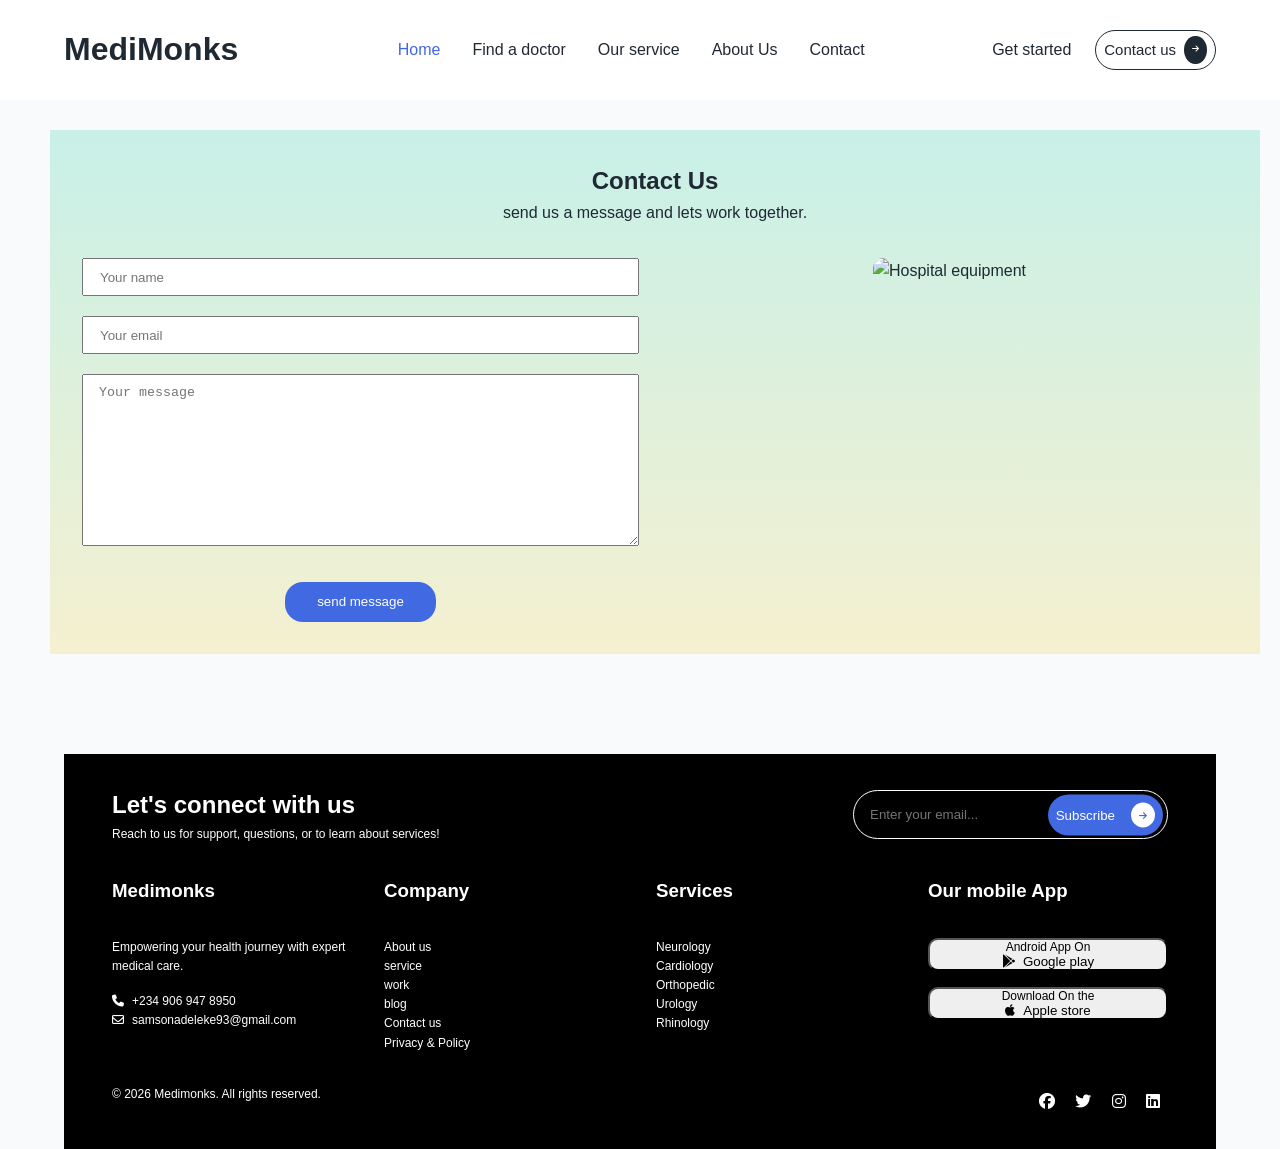
==== contact.html @ 5225ac81 "Initial commit: MediMonks website" ====
<!DOCTYPE html>
<html lang="en">
<head>
    <meta charset="UTF-8">
    <meta name="viewport" content="width=device-width, initial-scale=1.0">
    <title>Document</title>
    <link rel="stylesheet" href="styles.css" />
    <link
    rel="stylesheet"
    href="https://cdnjs.cloudflare.com/ajax/libs/font-awesome/6.5.0/css/all.min.css"
  />
  <link
      rel="stylesheet"d
      href="https://cdnjs.cloudflare.com/ajax/libs/flag-icon-css/6.6.6/css/flag-icons.min.css"
    />
</head>
<body>
      <!-- HEADER SECTION -->

      <header class="header">
        <div class="nav container">
          
            <h1 class="brand-logo">MediMonks</h1>
            <button class="menuBtn" id="menuBtn">☰</button>
  
              <nav class="mobile-menu" id="mobile-menu">
                <ul class="nav-menu" id="nav-menu">
    
                  <li><a class="colored-nav" href="index.html#hero">Home</a></li>
                  <li><a href="#feature">Find a doctor</a></li>
                  <li><a href="#service">Our service</a></li>
                  <li><a href="#testimonial">About Us</a></li>
                  <li><a href="#testimonial">Contact</a></li>
                </ul>
              </nav>
            
      
              <div class="nav-link" id="nav-link">
                <a href="signup.html">Get started</a>
                <a href="contact.html" class="btn-primary">
                   Contact us
                   <span class="arrow-primary">
                     <i class="fa-solid fa-arrow-right"></i>
                   </span>
                 </a>
              </div>
         
        </div>
      </header>

      <!-- CONTACT SECTION -->

    <main class="contact">
      <div class="contact-wrapper">

        <h2>Contact Us</h2>
        <p>send us a message and lets work together.</p>
  
          <div class="contact-container">
            <div class="form-wrapper">
              
              <form action="mailto:samsonadeleke93@gmail.com" method="post" enctype="text/plain" class="contact-form">
                  <input type="name" placeholder="Your name">
                  <input type="email" placeholder="Your email"> 
                  <textarea name="message" id="" cols="30" rows="10" placeholder="Your message"></textarea>
                  <button type="submit" class="btn-secondary">send message</button>
              </form>
  
            </div>
            <div class="contact-image">
                <img src="https://images.unsplash.com/photo-1538108149393-fbbd81895907" alt="Hospital equipment">
            </div>
        
             
          </div>

      </div>

     
    </main>

    <!-- FOOTER SECTION  -->

    <section class="footer" id="footer">
        <div class="footer-container">
      
            <div class="footer-row1">
  
              <div class="footer-text">
                <h1>Let's connect with us</h1>
                <p>
                  Reach to us for support, questions, or to learn about services!
                </p>
              </div>
  
              <form class="footer-subscribe">
  
                <input type="email" placeholder="Enter your email..." /> 
                <button class="footer-btn" type="button">
                  Subscribe
                  <span class="arrow-secondary">
                   <i class="fa-solid fa-arrow-right"></i>
                  </span>
               </button>
              </form> 
            </div>
  
            <div class="second-container">
              <div class="footer-column">
                <div>
                  <h3>Medimonks</h3>
                  <p class="second-footer-text">Empowering your health journey with expert medical care.</p>
                </div>
                <div class="contact-info">
                     <p><i class="fa-solid fa-phone call-side footer-icon"></i>+234 906 947 8950</p>
                     <p><i class="fa-regular fa-envelope footer-icon"></i>samsonadeleke93@gmail.com</p>
                 </div>
               </div>
  
               <div class="footer-column">
  
                 <div>
                   <h3>Company</h3>
                   <p>About us</p>
                   <p>service</p>
                   <p>work</p>
                   <p>blog</p>
                   <p>Contact us</p>
                   <p>Privacy & Policy</p>
                 </div>
                 
               </div>
  
                <div class="footer-column">
  
                   <div>
                     <h3>Services</h3>
                     <p>Neurology</p>
                     <p>Cardiology</p>
                     <p>Orthopedic</p>
                     <p>Urology</p>
                     <p>Rhinology</p>
                   </div>
  
               </div>
  
              <div class="footer-column">
  
                   <div>
                     <h3>Our mobile App</h3>
                   </div>
                   <div>
                      <div class="App-btn">
  
                       <button type="button" class="mobile-btn">
                         <p>Android App On</p>
                         <i class="fa-brands fa-google-play footer-icon"></i>Google play
                       </button>
                       <button type="button" class="mobile-btn">
                          <p>Download On the</p>
                          <i class="fa-brands fa-apple footer-icon"></i>Apple store
                       </button>
  
                      </div>
                  
                    </div>
              </div>
             
            </div>
            <div class="last-column">
              <div>
                <p> &copy; 2026 Medimonks. All rights reserved.</p>
              </div>
              <div>
                <i class="fa-brands fa-facebook contact-icon"></i>
                <i class="fa-brands fa-twitter contact-icon"></i>
                <i class="fa-brands fa-instagram contact-icon"></i>
                <i class="fa-brands fa-linkedin contact-icon"></i>
              </div>
              
            </div>
  
            </div>
            
        </div>
  
      </section>

      <script src="script.js"></script>
</body>
</html>
---- styles.css ----
* {
  margin: 0;
  padding: 0;
  box-sizing: border-box;
}
body {
  font-family: Arial, Helvetica, sans-serif;
  background: #f9fafb;
  line-height: 1.6;
  color: #1f2933;
}
.container {
  max-width: 1200px;
  margin: auto;
  padding: 0 1.5rem;
}
img {
  max-width: 100%;
}
/* HEADER SECTION */

.header {
  background: #ffffff;
  position: fixed;
  width: 100%;
  height: 100px;
  z-index: 1000;
}
.nav {
  display: flex;
  align-items: center;
  justify-content: space-between;
  text-decoration: none;
  list-style: none;
  height: 100%;
}
.nav-menu {
  display: flex;
  justify-content: space-between;
  align-items: center;
  list-style: none;
  text-decoration: none;
  gap: 2rem;
}
.nav-menu li a:not(.colored-nav) {
  text-decoration: none;
  color: #1f2933;
}
.colored-nav {
  color: #4169e1;
  text-decoration: none;
}

.nav-menu li a:hover {
  color: #4169e1;
}
.nav-link {
  display: flex;
  justify-content: space-between;
  align-items: center;
  list-style: none;
  gap: 1.5rem;
}
.nav-link a {
  text-decoration: none;
  color: #1f2933;
}
.menuBtn {
  display: none;
}
.brand-logo {
  margin-right: 2rem;
}
.plus-icon {
  font-size: 20px;
}
.btn-primary {
  display: inline-flex;
  align-items: center;
  padding: 0.3rem 0.5rem;
  font-size: 15px;
  gap: 8px;
  color: #1f2933;
  text-decoration: none;
  background: #ffffff;
  border: 1px solid #1f2933;
  border-radius: 20px;
  cursor: pointer;
}
.arrow-primary {
  background: #1f2933;
  color: #ffffff;
  border: none;
  font-size: 8px;
  border-radius: 50%;
  padding: 0.5rem;
}

/* CONTATCT SECTION  */
.contact {
  padding: 130px 20px 100px 50px;
  background: #f9fafb;
}
.contact-wrapper {
  padding: 2rem;
  background: linear-gradient(to bottom, #c8f0e8, #f5f0d0);
  text-align: center;
}
.contact-wrapper p {
  margin-bottom: 2rem;
}
.contact-container {
  max-width: 1200px;
  display: grid;
  grid-template-columns: repeat(2, 1fr);
  gap: 2rem;
}
.contact-container img {
  width: 100%;
  border-radius: 10px;
}
.contact-container h2 {
  font-size: 32px;
  margin-bottom: 10px;
  color: #1f2933;
}
.contact-container p {
  margin-bottom: 40px;
}
.contact-form {
  display: flex;
  flex-direction: column;
  gap: 20px;
}
.contact-form input {
  padding: 0.6rem 1rem;
}
.contact-form textarea {
  padding: 0.6rem 1rem;
}
.contact-form .btn-secondary {
  padding: 0.8rem 2rem;
  border: none;
  margin-top: 1rem;
  border-radius: 18px;
  background: #4169e1;
  color: #ffffff;
  cursor: pointer;
  align-self: center;
}

/* HERO SECTION */
.hero {
  padding: 100px 20px 20px 50px;
}
.hero-grid {
  display: grid;
  grid-template-columns: 1fr 500px;
  gap: 1.5rem;
}
.hero-card1 {
  border-radius: 5px;
  padding: 4rem 3rem;
  line-height: 1.6;
  border-radius: 10px;
  background: linear-gradient(to bottom, #c8f0e8, #f5f0d0);
}
.hero-card2 {
  position: relative;
  display: flex;
  border-radius: 5px;
  line-height: 1.6;
  border-radius: 10px;
  background: linear-gradient(to bottom, #c8f0e8, #f5f0d0);
}
.hero-card2 img {
  overflow: hidden;
  object-fit: cover;
  width: 100%;
  max-height: 450px;
  display: block;
}
.card-icons1 {
  position: absolute;
  background: rgba(255, 255, 255, 0.6);
  backdrop-filter: blur(5px);
  padding: 0.8rem 1rem;
  border-radius: 10px;
  right: 50%;
  top: 80%;
  transform: translateX(50%);
}
.call-down {
  transform: rotate(135deg);
  margin: 0 1rem;
  font-size: 20px;
  background: #ff0000;
  color: #ffffff;
  padding: 0.5rem;
  border-radius: 50%;
}
.video-call {
  color: #1f2933;
  background: #ffffff;
  padding: 0.4rem;
  border-radius: 50%;
}
.micro-phone {
  color: #1f2933;
  background: #ffffff;
  padding: 0.4rem;
  border-radius: 50%;
}
.card-md-icons {
  display: flex;
  align-items: center;
  position: absolute;
  background: #ffffff;
  padding: 0.7rem 1rem;
  border-radius: 25px;
  right: 80%;
  top: 60%;
  transform: translateX(-50%);
}
.image-icon {
  font-size: 18px;
}

.card-md-icons p {
  font-size: 10px;
  padding: 0 1rem 0 0.5rem;
}
.call-side {
  font-size: 12px;
}

.hero-card1 h1 {
  max-width: 300px;
}
.hero-card1 p {
  max-width: 500px;
}
.btn-secondary {
  display: flex;
  align-items: center;
  padding: 0.5rem 0.7rem;
  border: none;
  margin-top: 1rem;
  border-radius: 18px;
  background: #4169e1;
  color: #ffffff;
  cursor: pointer;
  align-self: flex-start;
  width: fit-content;
}
.arrow-secondary {
  display: inline-flex;
  align-items: center;
  justify-content: center;
  padding: 0.5rem;
  margin-left: 1rem;
  color: #4169e1;
  font-size: 9px;
  border: none;
  border-radius: 50%;
  background: #ffffff;
}
h1 .colored-text {
  color: #4169e1;
}

/* FEATURE SECTION */
.feature {
  padding: 2rem 1rem;
}
.feature-container {
  text-align: center;
  background: #ffffff;
  padding: 3rem 6rem;
  line-height: 1.6;
  margin: 0 auto;
}
.feature-container h1 {
  padding: 2rem;
  margin: 0 auto;
  max-width: 400px;
}
.feature-container p {
  line-height: 1.6;
  font-size: 13px;
}
.feature-text {
  color: #4169e1;
}
.feature-grid {
  display: grid;
  gap: 1.5rem;
}
.feature-grid .first-row {
  display: grid;
  grid-template-columns: repeat(2, 1fr);
  gap: 1.5rem;
}
.first-row .feature-card {
  display: flex;
  flex-direction: column;
  align-items: flex-start;
  justify-content: space-between;
  padding: 1.5rem 3rem 0 3rem;
  gap: 1rem;
  background: #f6f6f6;
  margin-top: 1rem;
  text-align: left;
  border-radius: 8px;
}
.feature-card img {
  width: 100%;
  object-fit: cover;
}
.feature-grid .second-row {
  display: grid;
  grid-template-columns: repeat(3, 1fr);
  gap: 1.5rem;
}
.second-row p {
  font-size: 15px;
}
.second-row .feature-card {
  display: flex;
  flex-direction: column;
  align-items: flex-start;
  padding: 3rem 1.5rem;
  gap: 1rem;
  background: #f6f6f6;
  margin-top: 1rem;
  text-align: left;
  border-radius: 8px;
}
.icon-container {
  position: relative;
}
.card-icons2 {
  position: absolute;
  display: flex;
  justify-content: center;
  top: 60%;
  left: 50%;
  transform: translateX(-50%);
  background: rgba(255, 255, 255, 0.6);
  backdrop-filter: blur(5px);
  padding: 0.8rem 1rem;
  border-radius: 10px;
  margin-top: 1rem;
  margin-bottom: 2rem;
}
.icon-container-second-row {
  position: relative;
}
.card-icons-germany {
  position: absolute;
  display: flex;
  align-items: center;
  justify-content: space-between;
  width: 180px;
  top: 50%;
  left: 50%;
  transform: translateX(-50%);
  padding: 0.5rem;
  margin-top: 1rem;
  gap: 20px;
  background: #ffffff;
  border: none;
  border-radius: 20px;
  cursor: pointer;
  z-index: 1000;
}
.card-icons-usa {
  position: absolute;
  display: flex;
  align-items: center;
  justify-content: space-between;
  width: 150px;
  top: 60%;
  left: 50%;
  transform: translateX(-50%);
  padding: 0.5rem 0.2rem;
  margin-top: 1rem;
  gap: 20px;
  background: #ffffff;
  border: none;
  border-radius: 20px;
  cursor: pointer;
}
.diagonal-arrow {
  position: absolute;
  right: 5px;
  padding: 0.5rem;
  color: #4169e1;
  font-size: 15px;
  border: none;
  border-radius: 50%;
  background: #ffffff;
}
.Germany {
  position: absolute;
  left: 50px;
}
.feature-card .Germany {
  font-size: 10px;
}
.Germany-logo {
  border-radius: 50%;
  font-size: 20px;
}
.USA {
  position: absolute;
  left: 50px;
}
.feature-card .USA {
  font-size: 10px;
}
.USA-logo {
  border-radius: 50%;
  font-size: 20px;
}
.phone {
  font-size: 20px;
  background: #4169e1;
  padding: 0.5rem;
  color: #ffffff;
  border-radius: 5px;
}
.message-icon {
  font-size: 20px;
  background: #4169e1;
  padding: 0.5rem;
  color: #ffffff;
  border-radius: 5px;
}
.copy-icon {
  font-size: 20px;
  background: #4169e1;
  padding: 0.5rem;
  color: #ffffff;
  border-radius: 5px;
}
.star-logo {
  font-size: 20px;
  background: #4169e1;
  padding: 0.5rem;
  color: #ffffff;
  border-radius: 5px;
}
.feature-card.colored-card {
  background: linear-gradient(to bottom, #c8f0e8, #f5f0d0);
}
.feature-container .third-row {
  display: grid;
  grid-template-columns: repeat(2, 1fr);
  gap: 3rem;
  align-items: center;
}
.third-row h1 {
  max-width: 450px;
  text-align: left;
}
.third-row p {
  max-width: 400px;
  text-align: left;
}
.feature-container .fourth-row {
  display: grid;
  grid-template-columns: 300px 1fr;
  gap: 1.5rem;
}
.fourth-row .feature-card {
  position: relative;
  display: flex;
  flex-direction: column;
  background: #4169e1;
  border-radius: 20px;
  gap: 1rem;
  padding: 2rem 1rem;
  color: #ffffff;
}
.feature-card.video-card {
  padding: 0;
}
.fourth-row .feature-card h1 {
  text-align: left;
  font-size: 40px;
  margin: 0;
  padding: 0;
}
.fourth-row .feature-card iframe {
  border-radius: 20px;
}
.fourth-row .feature-card p {
  text-align: left;
}
.small-images img {
  position: absolute;
  width: 15%;
  height: 15%;
  max-width: 60px;
  max-height: 60px;
  object-fit: cover;
  border-radius: 50%;
  bottom: 50px;
}
.first-image {
  position: absolute;
  left: 30px;
}
.second-image {
  position: absolute;
  left: 70px;
}
.third-image {
  position: absolute;
  left: 110px;
}
.plus-sign {
  position: absolute;
  bottom: 50px;
  left: 150px;
  border-radius: 50%;
  padding: 1rem;
  font-size: 8px;
  background: #ffffff;
  color: #1f2933;
}

/* SERVICE SECTION */

.services {
  padding: 1rem 4rem;
}
.service-container {
  text-align: center;
  background: #eaefef;
  padding: 3rem 4rem;
}
.service-grid {
  display: grid;
}
.service-grid .first-row {
  display: grid;
  grid-template-columns: repeat(3, 1fr);
  padding: 3rem;
  background: #eaefef;
  gap: 1.5rem;
}
.service-card {
  display: flex;
  flex-direction: column;
  text-align: left;
  padding: 3rem 1rem 2rem;
  background: #ffffff;
  gap: 0.7rem;
  border-radius: 10px;
}
.second-row .service-card-wrapper {
  display: grid;
  grid-template-columns: repeat(3, 1fr);
  gap: 2rem;
}
.service-card i {
  font-size: 20px;
}
.service-card p {
  font-size: 12px;
}
.service-card img {
  object-fit: cover;
  width: 100%;
  height: 300px;
}
.second-row .Title-heading {
  display: flex;
  justify-content: space-between;
  align-items: last baseline;
  margin: 1rem 0;
  padding: 0 1rem;
}
.second-row .service-card {
  display: flex;
  flex-direction: column;
  gap: 0.7rem;
}
.star-icon {
  font-size: 10px;
  padding: 0 0.5rem;
  color: #ff9760;
}
.second-row .service-card p {
  font-size: 10px;
}
.third-row {
  display: grid;
  margin-top: 1rem;
  background: #ffffff;
}
.third-row .service-card {
  display: flex;
  flex-direction: column;
  padding: 4rem 3rem;
  background: linear-gradient(to bottom, #c8f0e8, #f5f0d0);
}
.service-text {
  color: #4169e1;
}
.service-description {
  max-width: 500px;
}
/* 
TESTIMONIAL SECTION */

.testimonial {
  padding: 1rem 2rem;
  text-align: center;
}
.testimonial-container {
  margin: 0 auto;
}
.testimonial-carousel {
  display: flex;
  gap: 1.5rem;
  overflow-x: auto;
  scroll-snap-type: x mandatory;
  scroll-behavior: smooth;

  padding: 1rem 0;
}
.testimonial-carousel::-webkit-scrollbar {
  display: none;
}
.testimonial-card {
  flex: 0 0 30%;
  display: flex;
  flex-direction: column;
  font-size: 12px;
  gap: 2rem;
  background: #eaefef;
  padding: 2rem 1rem;
  border-radius: 10px;
  scroll-snap-align: center;
}
.contact-us {
  padding: 4rem 2rem;
}
.contact-card {
  display: flex;
  flex-direction: column;
  align-items: center;
  background: #4169e1;
  padding: 3rem;
  margin: 0 auto;
  max-width: 900px;
  border-radius: 10px;
}
.contact-card h1 {
  max-width: 500px;
  color: #ffffff;
}

.testimonial-button {
  display: flex;
  align-items: center;
  justify-content: space-between;
  padding: 0.5rem 0.7rem;
  border: none;
  margin-top: 1rem;
  border-radius: 18px;
  background: #ffffff;
  color: #1f2933;
  cursor: pointer;
  width: fit-content;
}
.testimonial-arrow {
  display: inline-flex;
  align-items: center;
  justify-content: center;
  padding: 0.5rem;
  margin-left: 1rem;
  color: #ffffff;
  font-size: 9px;
  border: none;
  border-radius: 50%;
  background: #1f2933;
}

/* FOOTER SECTION */

.footer {
  padding: 0 4rem;
  color: #ffffff;
}
.footer-container {
  max-width: 1200px;
  padding: 2rem 3rem;
  background: black;
  margin: auto;
  color: #ffffff;
}
.footer-row1 {
  display: flex;
  justify-content: space-between;
  align-items: center;
  margin-bottom: 2rem;
}
.footer-subscribe {
  position: relative;
  display: flex;
  gap: 1rem;
}

.footer-row1 input {
  padding: 1rem 8rem 1rem 1rem;
  border-radius: 25px;
  border: 1px solid #ffffff;
  background: black;
  color: #ffffff;
}
.footer-btn {
  position: absolute;
  right: 5px;
  top: 50%;
  transform: translateY(-50%);
  display: flex;
  justify-content: space-between;
  align-items: center;
  background: #4169e1;
  color: #ffffff;
  padding: 0.5rem;
  border-radius: 25px;
  border: none;
}
.second-container {
  display: grid;
  grid-template-columns: repeat(4, 1fr);
  gap: 2rem;
}
.footer-column h3 {
  margin-bottom: 2rem;
}
.App-btn {
  display: flex;
  flex-direction: column;
  gap: 1rem;
}
.mobile-btn {
  text-align: center;
  border-radius: 10px;
}
.footer-icon {
  padding: 0 0.5rem 0 0;
}
.mobile-btn p {
  font-size: 10px;
  margin: 0;
}
.contact-info {
  margin-top: 1rem;
}
.last-column {
  display: flex;
  justify-content: space-between;
  margin-top: 2rem;
}
.last-column p {
  font-size: 12px;
}
.contact-icon {
  padding: 0.5rem;
}
.footer-column p {
  font-size: 12px;
}
.footer-text p {
  font-size: 12px;
}

/* SIGNUP SECTION */

.signup {
  padding: 150px 20px 100px 50px;
}
.signup-wrapper {
  display: grid;
  grid-template-columns: repeat(2, 1fr);
  gap: 2rem;
  padding: 1rem;
}
.signup-image img {
  object-fit: cover;
  width: 100%;
  border-radius: 10px;
}
.registration-wrapper {
  display: flex;
  flex-direction: column;
  gap: 2rem;
}
.registration-wrapper a {
  padding: 0.5rem 1rem;
  text-decoration: none;
  border: 1px solid #c8f0e8;
  border-radius: 10px;
}
.registration-wrapper a:hover {
  border: 1px solid #4169e1;
}
.registration-wrapper p {
  font-size: 12px;
}
.Heading-wrapper {
  display: inline-flex;
  justify-content: space-between;
  align-items: flex-start;
  gap: 2rem;
}
.signin-btn {
  margin-right: 1rem;
  padding: 0.2rem 0.7rem;
  border: 1px solid #4169e1;
  color: #4169e1;
  background: none;
  border-radius: 10px;
}
.continue-btn {
  text-align: center;
  background: #4169e1;
  color: #ffffff;
}
.heading-subtext {
  max-width: 400px;
}
.user-icon {
  color: #4169e1;
  padding: 0.3rem;
}

/* LOGIN PAGE */
.login-page {
  padding: 130px 20px 100px 50px;
}
.login-container {
  display: grid;
  grid-template-columns: repeat(2, 1fr);
  gap: 3rem;
  padding: 3rem 2rem;
  background: linear-gradient(to bottom, #c8f0e8, #f5f0d0);
}
.login-container img {
  width: 100%;
  border-radius: 10px;
}
.login-wrapper {
  display: flex;
  flex-direction: column;
  gap: 2rem;
}
.login-wrapper a {
  text-decoration: none;
  color: #4169e1;
  align-self: flex-end;
  font-size: 12px;
}
.btn-container {
  display: flex;
  background: #eaefef;
  border-radius: 10px;
  padding: 3px 4px;
  gap: 2rem;
}
.toggle-btn {
  flex: 1;
  border: none;
  padding: 4px 3px;
  background: transparent;
  font-size: 15px;
  font-weight: 600;
  cursor: pointer;
  color: #888;
  transition: all 0.2s ease;
}
.toggle-btn.active {
  background: #ffffff;
  color: #1f2933;
  box-shadow: 0 1px 4px rgba(0, 0, 0, 0.12);
}
.error-msg {
  font-size: 12px;
  display: none;
}
.error-msg.show {
  display: block;
  color: #e24b4a;
}
.input-field {
  border: 1px solid #1f2933;
  padding: 0.5rem 0.7rem;
  border-radius: 10px;
  background: #eaefef;
  transition: all 0.2s ease;
}
.input-field.error {
  border: 1px solid #e24b4a;
}
.input-field:focus-within {
  border: none;
  outline: none;
  box-shadow: 0 0 0 2px #4169e1;
}

.input-field input {
  border: none;
  outline: none;
  background: transparent;
  width: 100%;
}
.input-field legend {
  padding: 0 6px;
  font-size: 12px;
  background: #ffffff;
  margin: 0 1rem;
}
.login-form {
  display: flex;
  flex-direction: column;
  gap: 1rem;
}
.pin-reset {
  text-decoration: none;
  color: #4169e1;
  align-self: flex-end;
}
.login-form .check-text {
  font-size: 12px;
  color: #1f2933;
  align-self: center;
}
.my-button {
  text-align: center;
  background: #4169e1;
  color: #ffffff;
  padding: 0.8rem 1rem;
  border: none;
  border-radius: 10px;
}

/* Mobile View */

@media (max-width: 768px) {
  .hero,
  .contact,
  .signup,
  .login-page {
    padding: 100px 20px 40px;
  }
  .hero-grid,
  .feature-grid .first-row,
  .feature-grid .second-row,
  .feature-container .third-row,
  .feature-container .fourth-row,
  .service-grid .first-row,
  .second-row .service-card-wrapper,
  .signup-wrapper,
  .login-wrapper,
  .login-container,
  .contact-container {
    display: grid;
    grid-template-columns: 1fr;
  }
  .feature-container,
  .service-container,
  .footer-container {
    padding: 2rem 1rem;
  }
  .nav {
    display: flex;
    justify-content: space-between;
    align-items: center;
  }

  .menuBtn {
    display: block;
    font-size: 22px;
    cursor: pointer;
    border-radius: 5px;
    border: 1px solid #1f2933;
    padding: 0 0.2rem;
    margin-left: auto;
  }

  .nav-menu {
    position: absolute;
    top: 100%;
    left: 0;
    list-style: none;
    display: none;
    flex-direction: column;
    width: 100%;
    background-color: #1f2933;
    padding: 1rem 2rem;
  }
  .nav-menu.active {
    display: flex;
    flex-direction: column;
    gap: 0.5rem;
  }
  .nav-link {
    display: none;
    flex-direction: column;
    position: absolute;
    left: 0;
    top: calc(100% + 320px);
  }
  .nav-link.active {
    display: flex;
    flex-direction: column;
    gap: 0.5rem;
  }
  .nav-menu li a {
    display: block;
    padding: 0.5rem 2rem;
    width: 100vw;
    border: none;
    color: #f6f6f6;
    border-radius: 10px;
  }
  .nav-menu li a:hover {
    background: #4169e1;
    color: #ffffff;
  }
  .nav-link a {
    display: block;
    background: #1f2933;
    padding: 0.5rem 2rem;
    width: 100vw;
    border: none;
    color: #f6f6f6;
    border-radius: 10px;
  }
  .nav-link a:hover {
    color: #1f2933;
    background: #4169e1;
  }
  .card-md-icons {
    display: flex;
    align-items: center;
    position: absolute;
    background: #ffffff;
    padding: 0.7rem 1rem;
    border-radius: 25px;
    right: 60%;
    top: 60%;
    transform: translateX(-50%);
  }
  .hero-card1 h1,
  .hero-card1 p {
    max-width: 100%;
    text-align: center;
  }
  .hero-card1 {
    padding: 2rem 1rem;
  }
  .hero-card1 .btn-secondary {
    margin: 1rem auto;
  }
  .feature {
    padding: 2rem 1rem;
  }
  .second-row .feature-card {
    display: flex;
    flex-direction: column;
    padding: 2rem 1.5rem 4rem;
    gap: 1rem;
    background: #f6f6f6;
    margin-top: 1rem;
    text-align: center;
    border-radius: 8px;
  }
  .feature-container {
    padding: 2rem 1rem;
  }
  .card-icons2 {
    position: absolute;
    display: flex;
    justify-content: center;
    top: 65%;
    left: 50%;
    transform: translateX(-50%);
    background: rgba(255, 255, 255, 0.6);
    backdrop-filter: blur(5px);
    padding: 0.8rem 1rem;
    border-radius: 10px;
    margin-top: 1rem;
    margin-bottom: 2rem;
  }
  .card-icons-germany {
    position: absolute;
    display: flex;
    align-items: center;
    justify-content: space-between;
    width: 150px;
    top: 55%;
    left: 50%;
    transform: translateX(-50%);
    padding: 0.3rem;
    gap: 20px;
    background: #ffffff;
    border: none;
    border-radius: 20px;
    cursor: pointer;
    z-index: 1000;
  }
  .card-icons-usa {
    position: absolute;
    display: flex;
    align-items: center;
    justify-content: space-between;
    width: 120px;
    top: 67%;
    left: 50%;
    transform: translateX(-50%);
    padding: 0.3rem;
    gap: 20px;
    background: #ffffff;
    border: none;
    border-radius: 20px;
    cursor: pointer;
  }
  .feature-container .third-row {
    display: flex;
    flex-direction: column;
    gap: 1rem;
    align-items: center;
    padding: 1rem 0;
  }
  .third-row h1 {
    text-align: center;
  }
  .third-row p {
    text-align: center;
    margin-bottom: 1rem;
  }
  .small-images img {
    position: absolute;
    width: 8vw;
    height: 8vw;
    max-width: 60x;
    max-height: 60px;
    object-fit: cover;
    border-radius: 50%;
    bottom: 20px;
  }
  .first-image {
    position: absolute;
    left: 30px;
  }
  .second-image {
    position: absolute;
    left: 70px;
  }
  .third-image {
    position: absolute;
    left: 110px;
  }
  .plus-sign {
    position: absolute;
    bottom: 20px;
    left: 150px;
    border-radius: 50%;
    padding: 1rem;
    font-size: 8px;
    background: #ffffff;
    color: #1f2933;
  }
  .services {
    padding: 1rem 2rem;
  }
  .service-grid .first-row {
    padding: 2rem;
  }
  .second-row {
    display: flex;
    flex-direction: column;
    align-items: center;
    padding: 1rem;
  }
  .Title-heading {
    display: flex;
    flex-direction: column;
    align-items: center;
    justify-content: center;
    text-align: center;
    gap: 1rem;
  }
  .Title-heading .btn-secondary {
    margin: 0 auto;
  }
  .service-grid .first-row {
    padding: 2rem;
  }
  .service-grid {
    padding: 1rem 1rem;
  }
  .card-icons2 {
    display: flex;
    justify-content: center;
    align-items: center;
    position: absolute;
    padding: 1rem 0.5rem;
    bottom: 20px;
    left: 50%;
    transform: translateX(-50%);
  }
  .call-down {
    transform: rotate(135deg);
    margin: 0 1rem;
    font-size: 10px;
    background: #ff0000;
    color: #ffffff;
    padding: 0.3rem;
    border-radius: 50%;
  }
  .video-call {
    color: #1f2933;
    font-size: 10px;
    background: #ffffff;
    padding: 0.3rem;
    border-radius: 50%;
  }
  .micro-phone {
    font-size: 10px;
    color: #1f2933;
    background: #ffffff;
    padding: 0.3rem;
    border-radius: 50%;
  }
  .card-icons1 {
    position: absolute;
    background: rgba(255, 255, 255, 0.6);
    backdrop-filter: blur(5px);
    padding: 0.8rem 1rem;
    border-radius: 10px;
    right: 50%;
    top: 80%;
    transform: translateX(50%);
  }
  .btn-secondary {
    display: flex;
    align-items: center;
    padding: 0.5rem 0.7rem;
    border: none;
    margin-top: 1rem;
    border-radius: 18px;
    background: #4169e1;
    color: #ffffff;
    cursor: pointer;
  }
  .testimonial-card {
    flex: 0 0 70%;
    display: flex;
    flex-direction: column;
    font-size: 12px;
    gap: 2rem;
    background: #eaefef;
    padding: 2rem 1rem;
    border-radius: 10px;
    scroll-snap-align: center;
  }
  .Heading-wrapper {
    display: flex;
    flex-direction: column;
    align-items: center;
    gap: 1em;
  }
  .signin-btn {
    width: fit-content;
  }

  .footer {
    padding: 0 1rem;
  }
  .second-container {
    grid-template-columns: 1fr;
    text-align: center;
  }
}
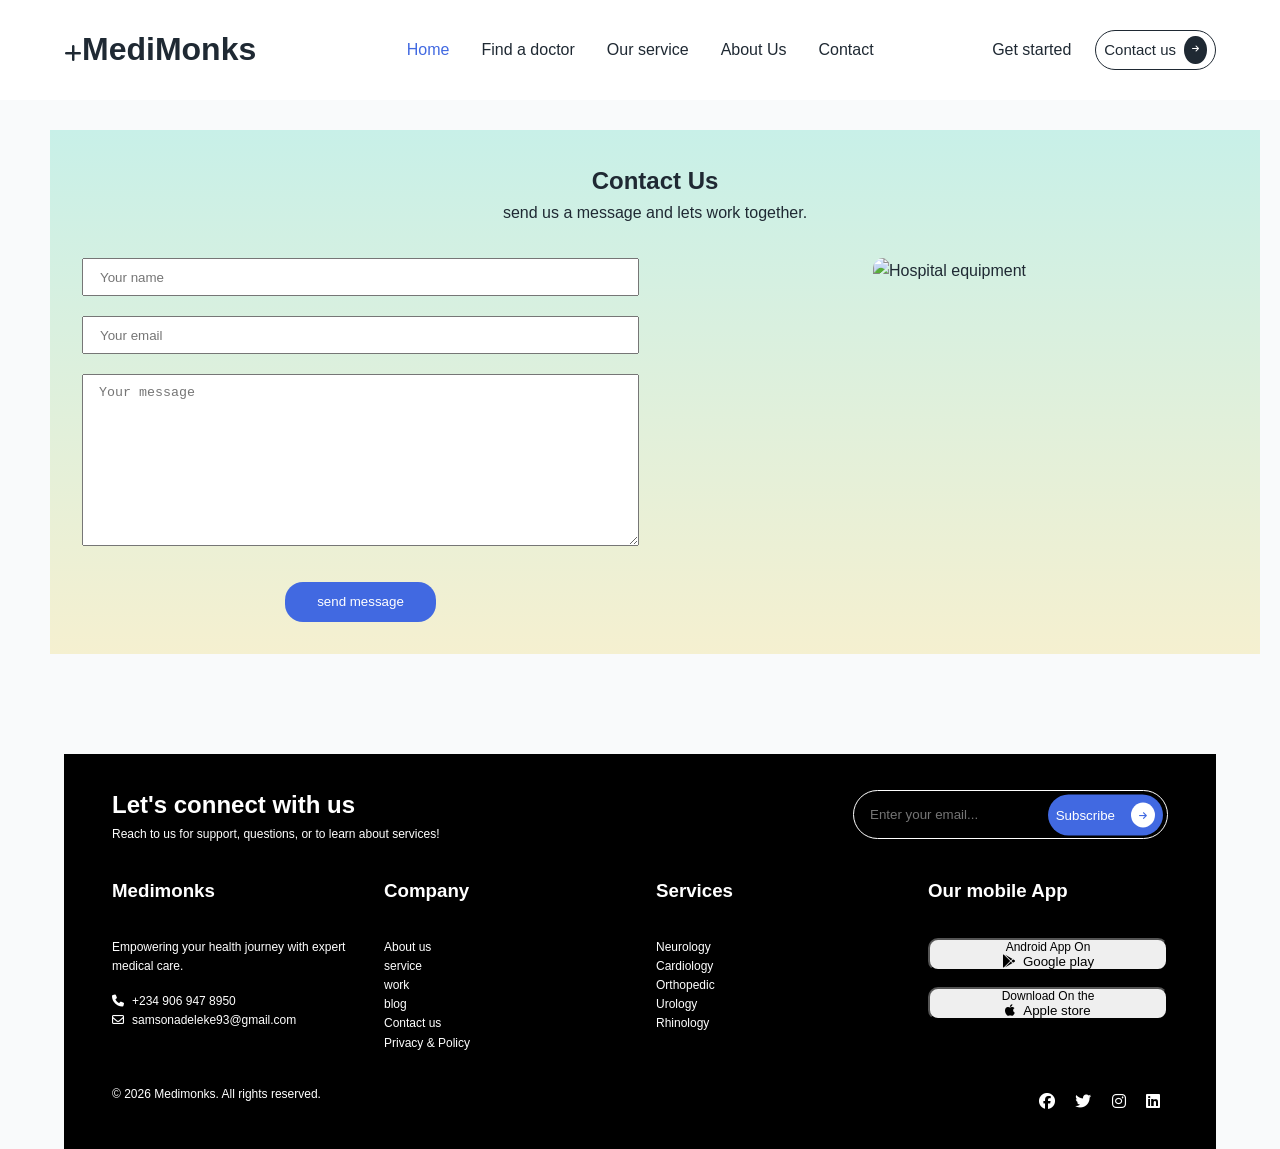
==== commit 9ab08cc3: "fixed mobile bugs" ====
--- a/contact.html
+++ b/contact.html
@@ -20,7 +20,7 @@
       <header class="header">
         <div class="nav container">
           
-            <h1 class="brand-logo">MediMonks</h1>
+            <h1 class="brand-logo"><i class="fa-solid fa-plus plus-icon"></i>MediMonks</h1>
             <button class="menuBtn" id="menuBtn">☰</button>
   
               <nav class="mobile-menu" id="mobile-menu">
@@ -82,7 +82,7 @@
     <!-- FOOTER SECTION  -->
 
     <section class="footer" id="footer">
-        <div class="footer-container">
+        <div class="footer-container container">
       
             <div class="footer-row1">
   
--- a/styles.css
+++ b/styles.css
@@ -957,7 +957,7 @@
   .contact,
   .signup,
   .login-page {
-    padding: 100px 20px 40px;
+    padding: 100px 10px 40px;
   }
   .hero-grid,
   .feature-grid .first-row,
@@ -1002,7 +1002,7 @@
     display: none;
     flex-direction: column;
     width: 100%;
-    background-color: #1f2933;
+    background: #1f2933;
     padding: 1rem 2rem;
   }
   .nav-menu.active {
@@ -1022,7 +1022,7 @@
     flex-direction: column;
     gap: 0.5rem;
   }
-  .nav-menu li a {
+  .mobile-menu .nav-menu li a {
     display: block;
     padding: 0.5rem 2rem;
     width: 100vw;
@@ -1048,13 +1048,13 @@
     background: #4169e1;
   }
   .card-md-icons {
-    display: flex;
+    display: none;
     align-items: center;
     position: absolute;
     background: #ffffff;
     padding: 0.7rem 1rem;
     border-radius: 25px;
-    right: 60%;
+    right: 50%;
     top: 60%;
     transform: translateX(-50%);
   }
@@ -1181,8 +1181,11 @@
   .services {
     padding: 1rem 2rem;
   }
+  .service-container {
+    padding: 2rem 1rem;
+  }
   .service-grid .first-row {
-    padding: 2rem;
+    padding: 2rem 1rem;
   }
   .second-row {
     display: flex;
@@ -1283,8 +1286,12 @@
   }
 
   .footer {
-    padding: 0 1rem;
-  }
+    padding: 0;
+  }
+  .container {
+    padding: 2rem 1rem;
+  }
+
   .second-container {
     grid-template-columns: 1fr;
     text-align: center;
